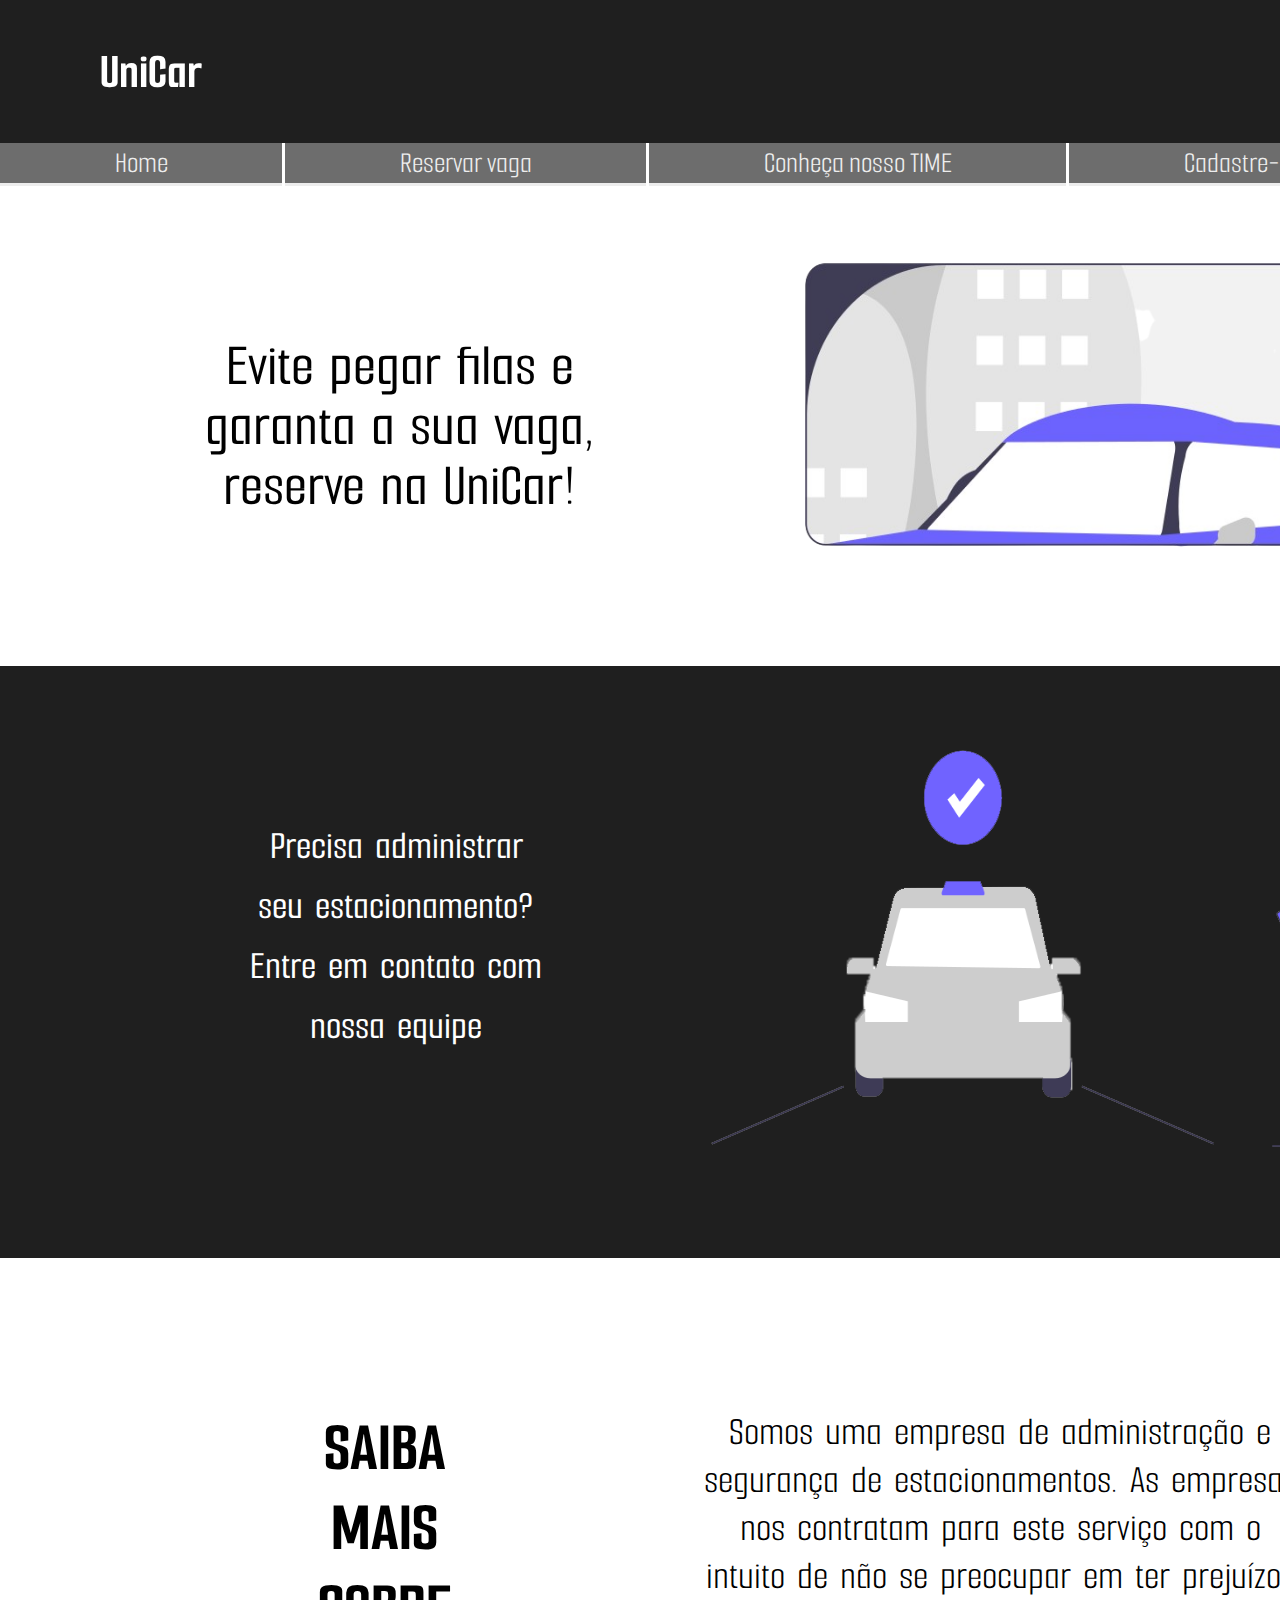
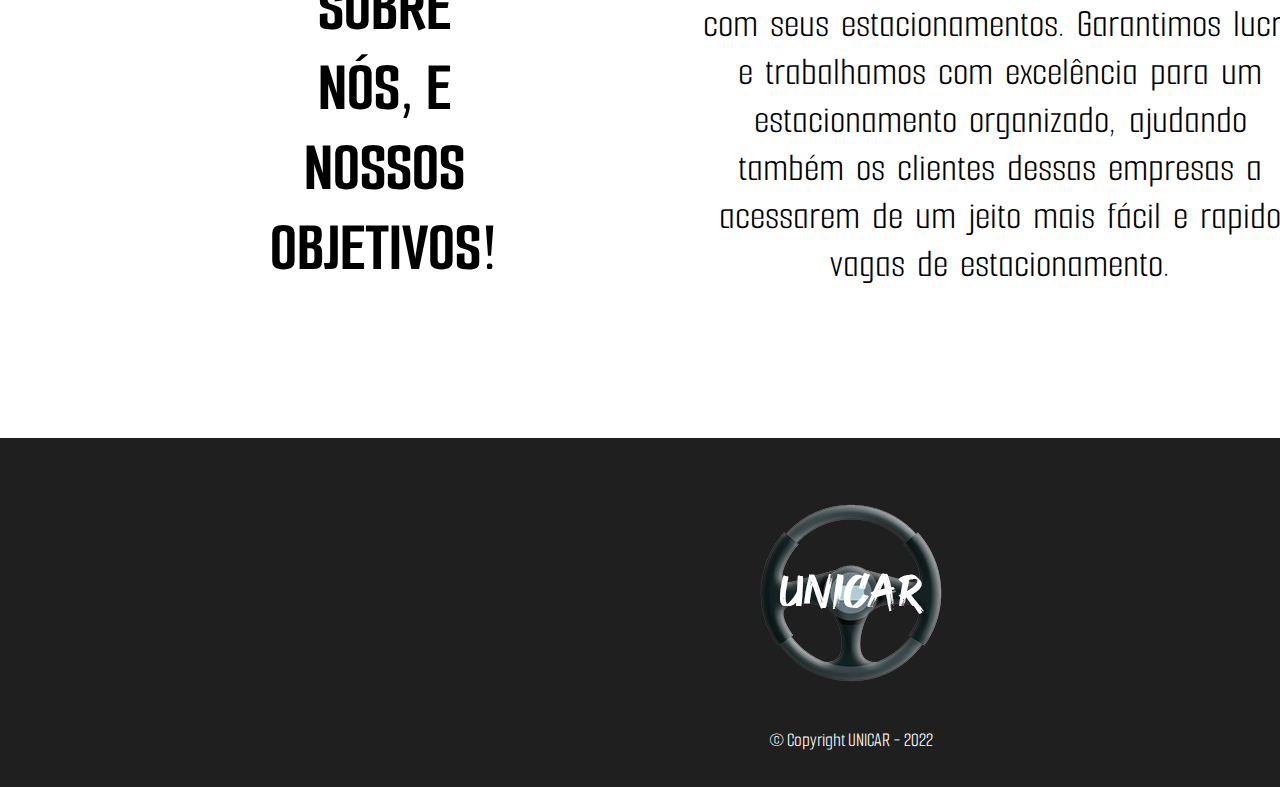
==== index.html @ bcbfcf40 "commit inicial" ====
<!DOCTYPE html>
<html lang="PT-BR">
  <head>
    <meta charset="UTF-8" />
    <meta http-equiv="X-UA-Compatible" content="IE=edge" />
    <meta name="viewport" content="width=device-width, initial-scale=1.0" />

    <link rel="icon" href="icon/icone.png"/>
    <link rel="stylesheet" href="src/style.css" />
    <link rel="stylesheet" href="src/global.css" />

    <link rel="preconnect" href="https://fonts.googleapis.com" />
    <link rel="preconnect" href="https://fonts.gstatic.com" crossorigin />
    <link
      href="https://fonts.googleapis.com/css2?family=Smooch+Sans:wght@400;500&display=swap"
      rel="stylesheet"
    />

    <title>UNICAR</title>
  </head>

  <body>
    <header>
      <div class="logo">
        <h2>UniCar</h2>
      </div>
      <div class="menu">
        <nav>
          <ul>
            <li><a href="index.html">Home</a></li>
            <li><a href="reserva.html">Reservar vaga</a></li>
            <li><a href="Equipe.html">Conheça nosso TIME</a></li>
            <li><a href="cadastro.html">Cadastre-se</a></li>
            <li><a href="login.html">Login</a></li>
          </ul>
        </nav>
      </div>
    </header>
    <main>
      <div class="banner-1">
        <p>
          Evite pegar filas e<br />
          garanta a sua vaga,<br />
          reserve na UniCar!
        </p>
        <img
          src="src/images/LOGO.png" alt=""
        />
      </div>

      <div class="banner-2">
        <p>
          Precisa administrar<br />
          seu estacionamento?<br />
          Entre em contato com<br />
           nossa equipe
        </p>
        <img
          src="src/images/IMAGEM-CENTRAL.png"
          alt=""
        />
      </div>

      <div class="banner-3">
        <div class="sobre-nos">
          <h3>Saiba mais sobre nós,
            e nossos objetivos!</h3>
        </div>
        <p>
          Somos uma empresa de administração e
          segurança de estacionamentos. As empresas nos
          contratam para este serviço com o intuito de não se
          preocupar em ter prejuízos com seus
          estacionamentos. Garantimos lucro e trabalhamos
          com excelência para um estacionamento
          organizado, ajudando também os clientes dessas
          empresas a acessarem de um jeito mais fácil e
          rapido vagas de estacionamento.
        </p>
      </div>

    </main>
    <footer>
      <img src="src/images/LOGO-UNICAR.png" alt="Logo da UNICAR"></img>
      <p class="copyright">&copy; Copyright UNICAR - 2022</p>
    </footer>
  </body>
</html>
---- src/style.css ----
body{
    background-color:rgb(31, 31, 31);
    margin: 0px;
    padding: 0px;
    display: grid;
    grid-template-areas:
        "header header"
        "banner-1 banner-1"
        "banner-2 banner-2"
        "banner-3 banner-3"
        "footer footer";
}
header{
    grid-area: header;
}

@media screen and (max-width: 999px) {

    header {
        width: 100%;
    }
    
}

.logo h2{
    font-size: 50px;
    padding-left: 100px;
    color: #ffffff;
}

.menu ul {
	padding:0px;
	margin:0px;
	background-color:#ffffff;
	list-style:none;
}

.menu ul li { 
    display: inline;
    justify-content: space-between;
}

.menu ul li a {
	padding: 2px 114.5px;
	display: inline-block;
	background-color:#6D6D6D;
	color: #EDEDED;
	text-decoration: none;
	border-bottom:3px solid #EDEDED;
    font-size: 30px;
}
.menu ul li a:hover {
	background-color:#D6D6D6;
	color: #6D6D6D;
	border-bottom:3px solid #6c5ec9;
    
}

.banner-1{
    grid-area: banner-1;
    display: flex;
    justify-content: space-between;
    background-color: #ffffff;
    text-align: center;
}


.banner-1 img {
    padding-right: 185px; 
    width:816px;
    height:438px;
}
.imagem-inicial {
    padding-right: 200px;
    margin: 50px 100px;
    width: 100%;
}

.banner-1 p{
    font-weight: 500;
    margin: 150px 50px;
    width: 500px;
    font-size: 60px;
    line-height: 60px;
    padding-left: 100px;
    text-align: center;
    word-spacing: 5px;
}
.banner-2{
    grid-area: banner-2;
    display: flex;
    justify-content: space-between;
}
.banner-2 img {
    padding-right: 130px; 
    width:959px;
    height:592px;
}
.banner-2 p{
    font-weight: 500;
    color: #ffffff;
    margin: 150px 50px;
    font-size: 40px;
    line-height: 60px;
    padding-left: 200px;
    text-align: center;
    word-spacing: 5px;
    
}

.banner-3{
    grid-area: banner-3;
    margin: auto;
    display: flex;
    justify-content: space-between;
    background-color: #ffffff;
}

.sobre-nos{
    font-weight: 500;
    text-transform: uppercase;
    font-size: 60px;
    text-align: center;    
    line-height: 80px;
    padding-left: 220px;
    margin: 80px 50px;
    
}

.banner-3 p{
    margin: 150px 50px;
    font-size: 40px;
    text-align: center;
    padding-left: 100px;
    padding-right: 350px;
    word-spacing: 5px;
}

footer{
    grid-area: footer;
    text-align: center;
    margin-top: 0px;
    padding: 30px 0;
}

.copyright {
	color: #ffffff;
	font-size: 20px;
	margin: 5px 0;
}
---- src/global.css ----
*{
    font-family: 'Smooch Sans', sans-serif;
}
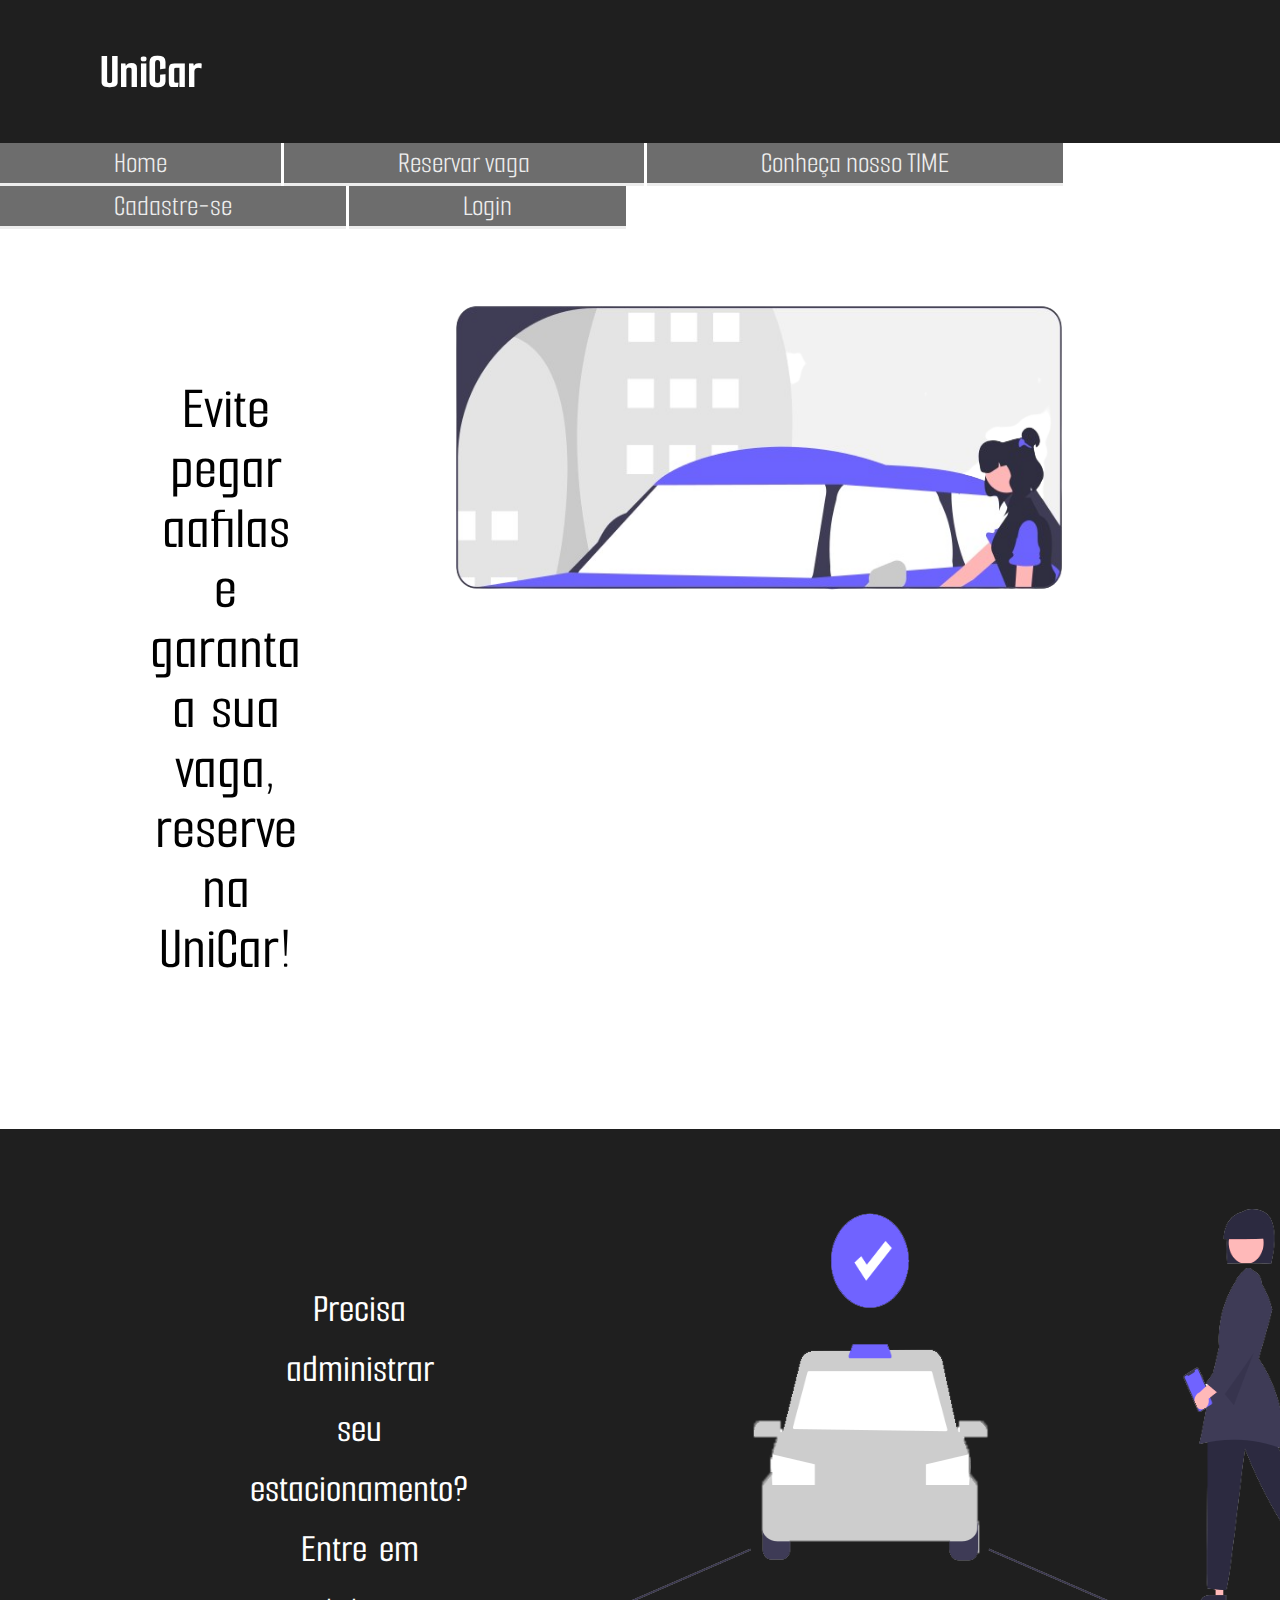
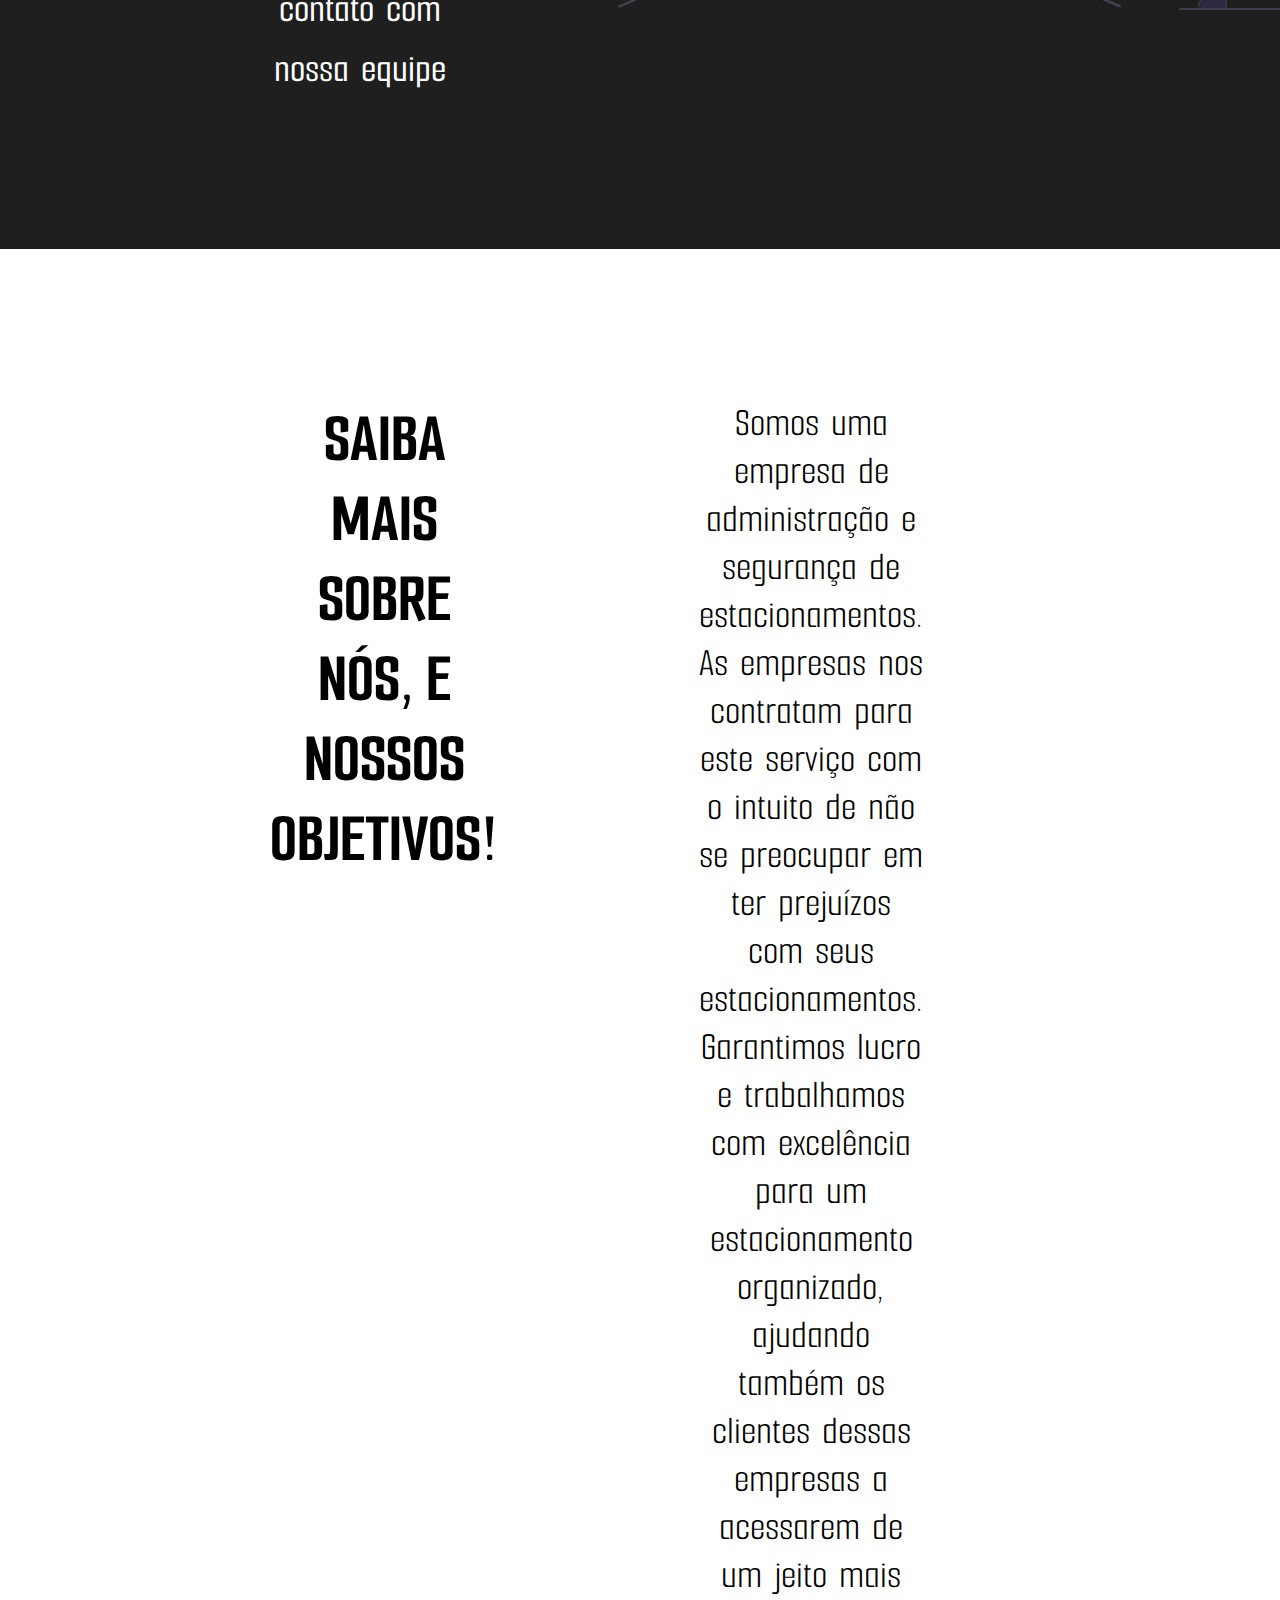
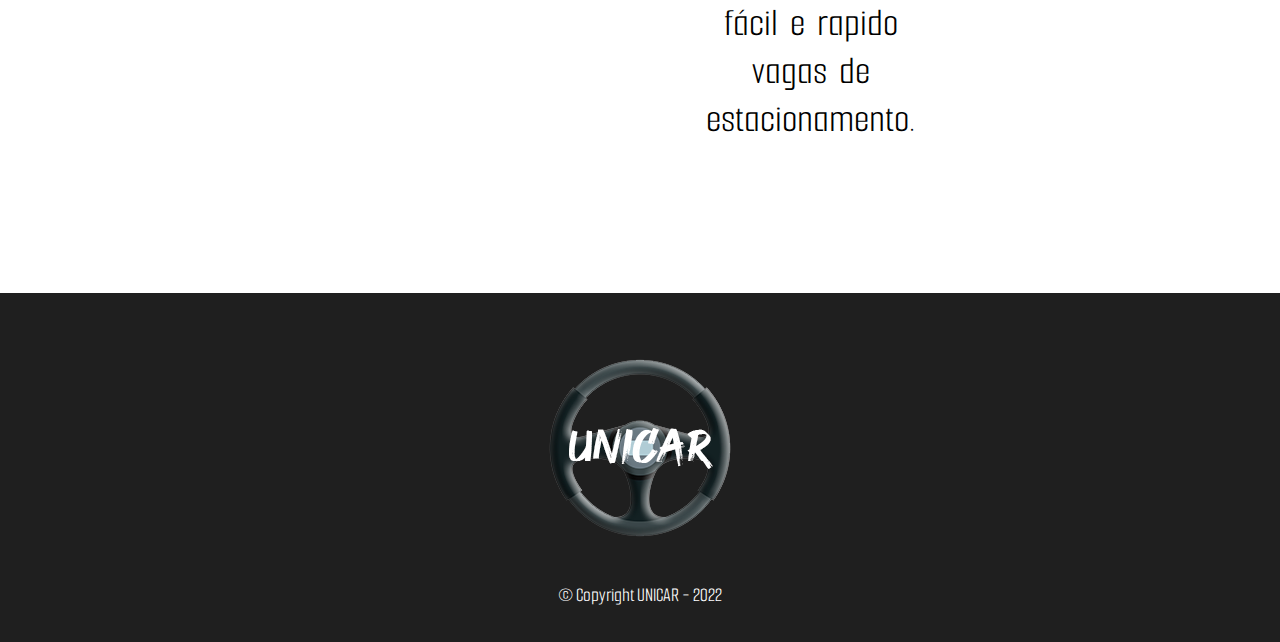
==== commit c389dbcc: "UNICAR" ====
--- a/index.html
+++ b/index.html
@@ -39,7 +39,7 @@
     <main>
       <div class="banner-1">
         <p>
-          Evite pegar filas e<br />
+          Evite pegar aafilas e<br />
           garanta a sua vaga,<br />
           reserve na UniCar!
         </p>
--- a/src/style.css
+++ b/src/style.css
@@ -2,7 +2,6 @@
     background-color:rgb(31, 31, 31);
     margin: 0px;
     padding: 0px;
-    display: grid;
     grid-template-areas:
         "header header"
         "banner-1 banner-1"
@@ -12,14 +11,6 @@
 }
 header{
     grid-area: header;
-}
-
-@media screen and (max-width: 999px) {
-
-    header {
-        width: 100%;
-    }
-    
 }
 
 .logo h2{
@@ -41,7 +32,7 @@
 }
 
 .menu ul li a {
-	padding: 2px 114.5px;
+	padding: 2px 114px;
 	display: inline-block;
 	background-color:#6D6D6D;
 	color: #EDEDED;
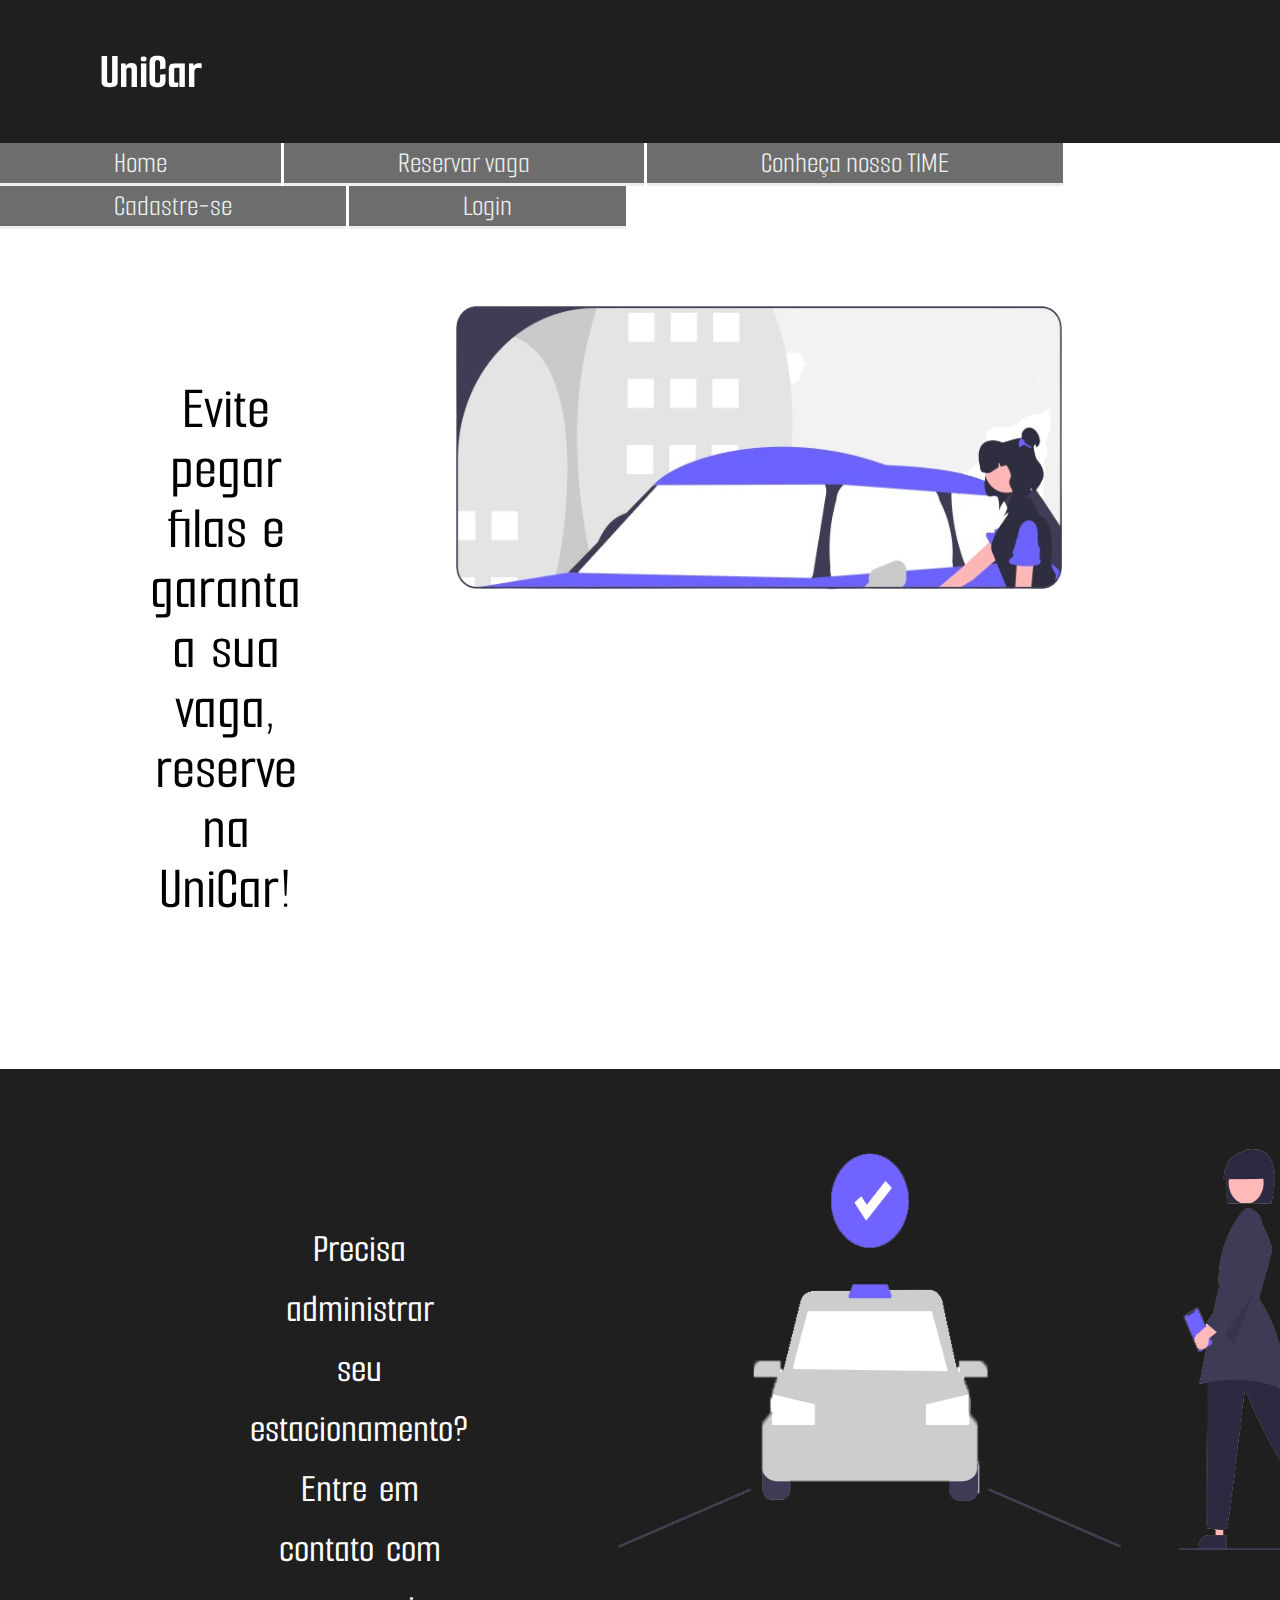
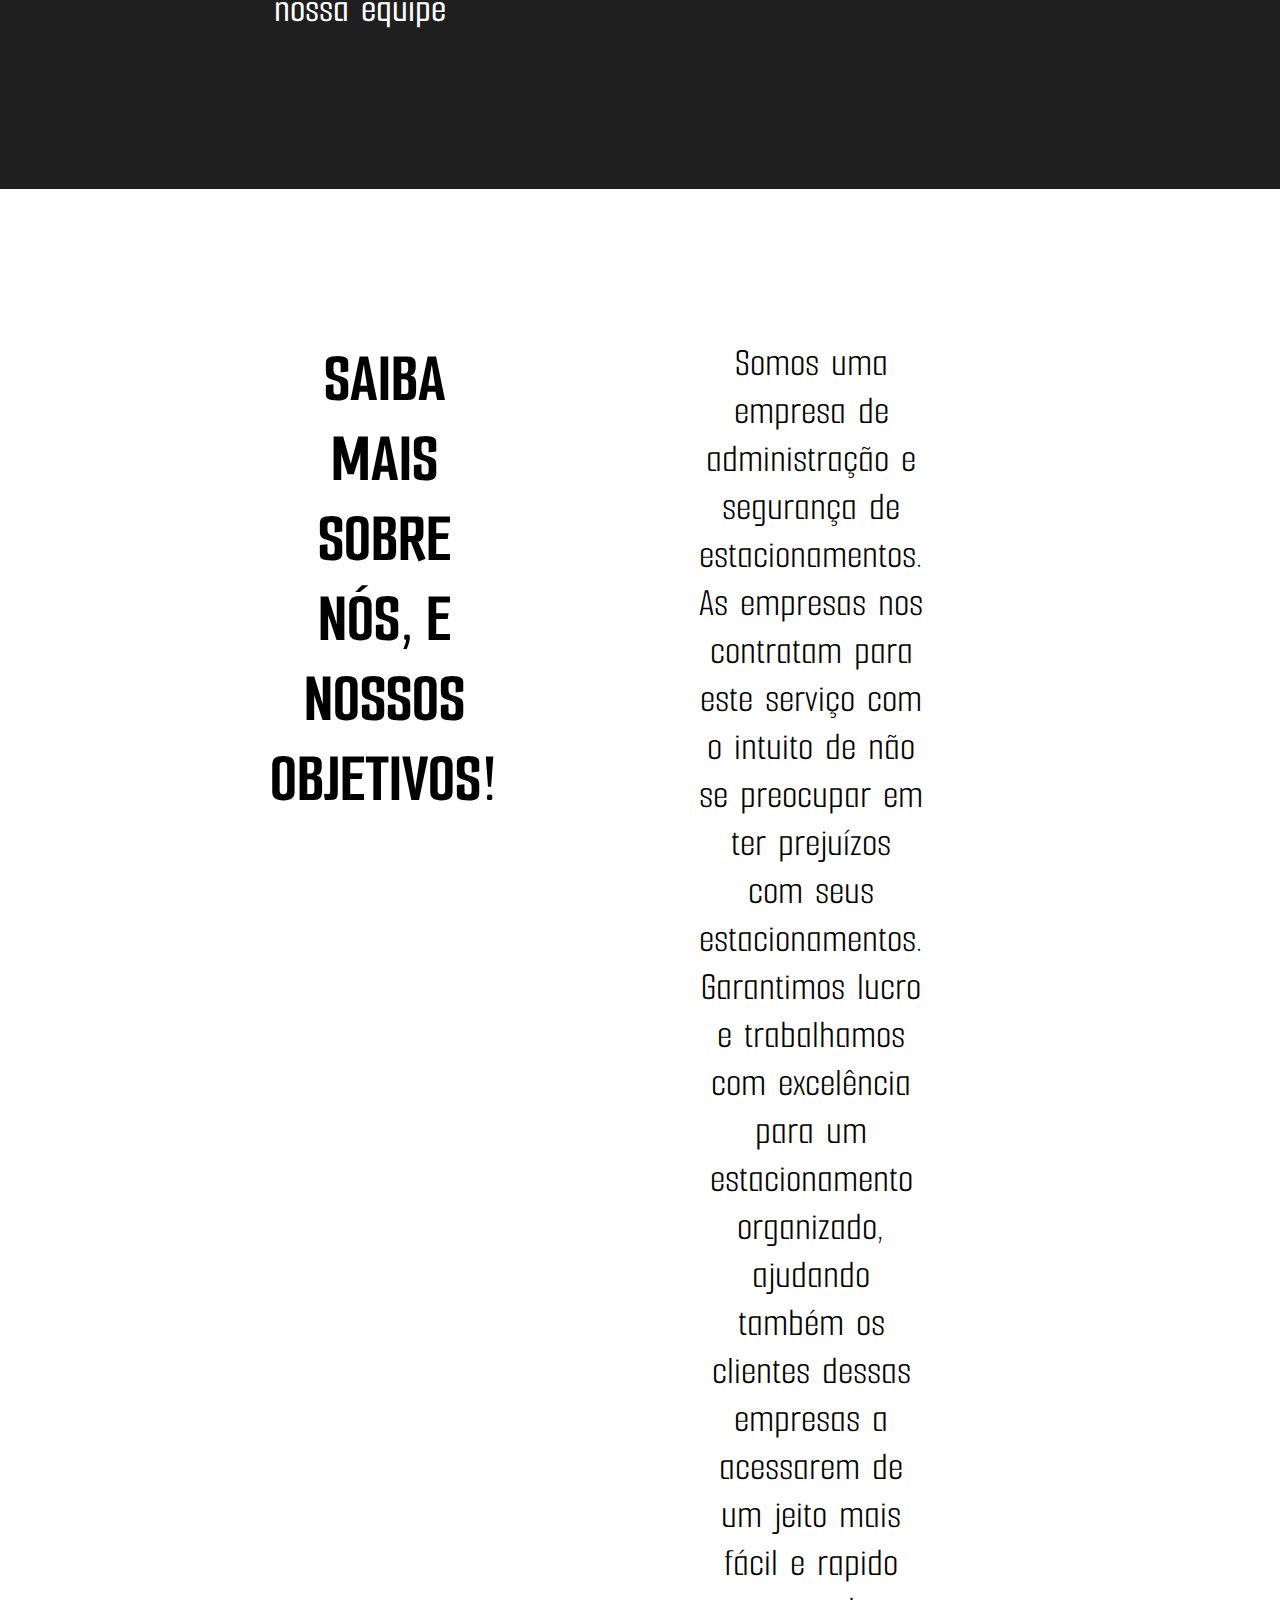
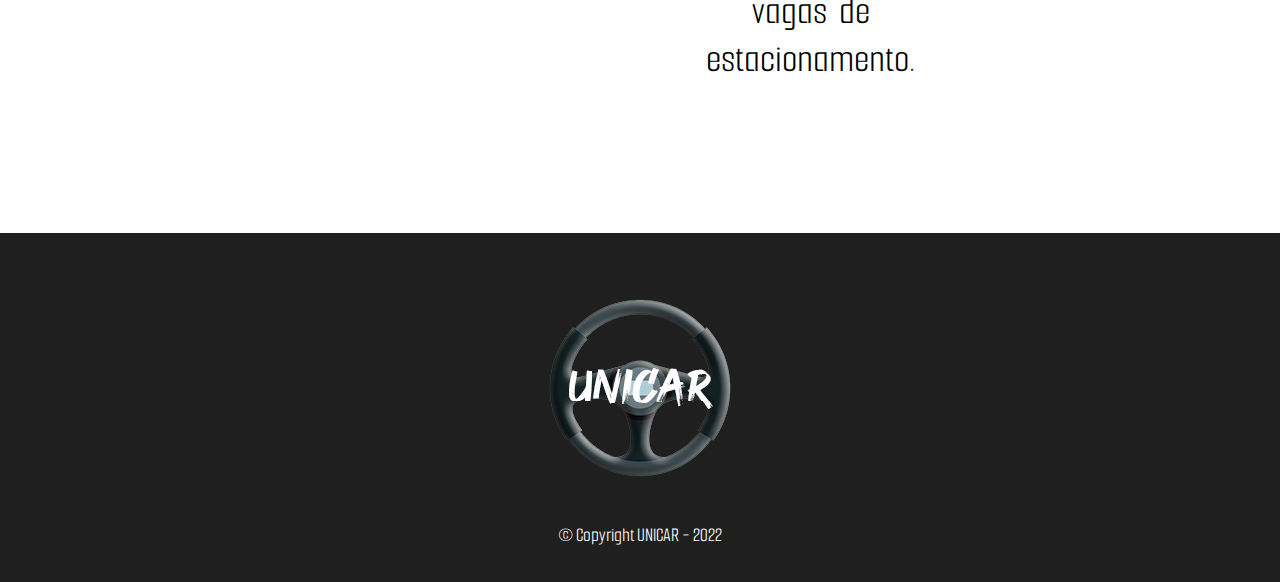
==== commit 1222dcf3: "controller/dao/model" ====
--- a/index.html
+++ b/index.html
@@ -28,7 +28,7 @@
         <nav>
           <ul>
             <li><a href="index.html">Home</a></li>
-            <li><a href="reserva.html">Reservar vaga</a></li>
+            <li><a href="reserva.php">Reservar vaga</a></li>
             <li><a href="Equipe.html">Conheça nosso TIME</a></li>
             <li><a href="cadastro.html">Cadastre-se</a></li>
             <li><a href="login.html">Login</a></li>
@@ -39,7 +39,7 @@
     <main>
       <div class="banner-1">
         <p>
-          Evite pegar aafilas e<br />
+          Evite pegar filas e<br />
           garanta a sua vaga,<br />
           reserve na UniCar!
         </p>
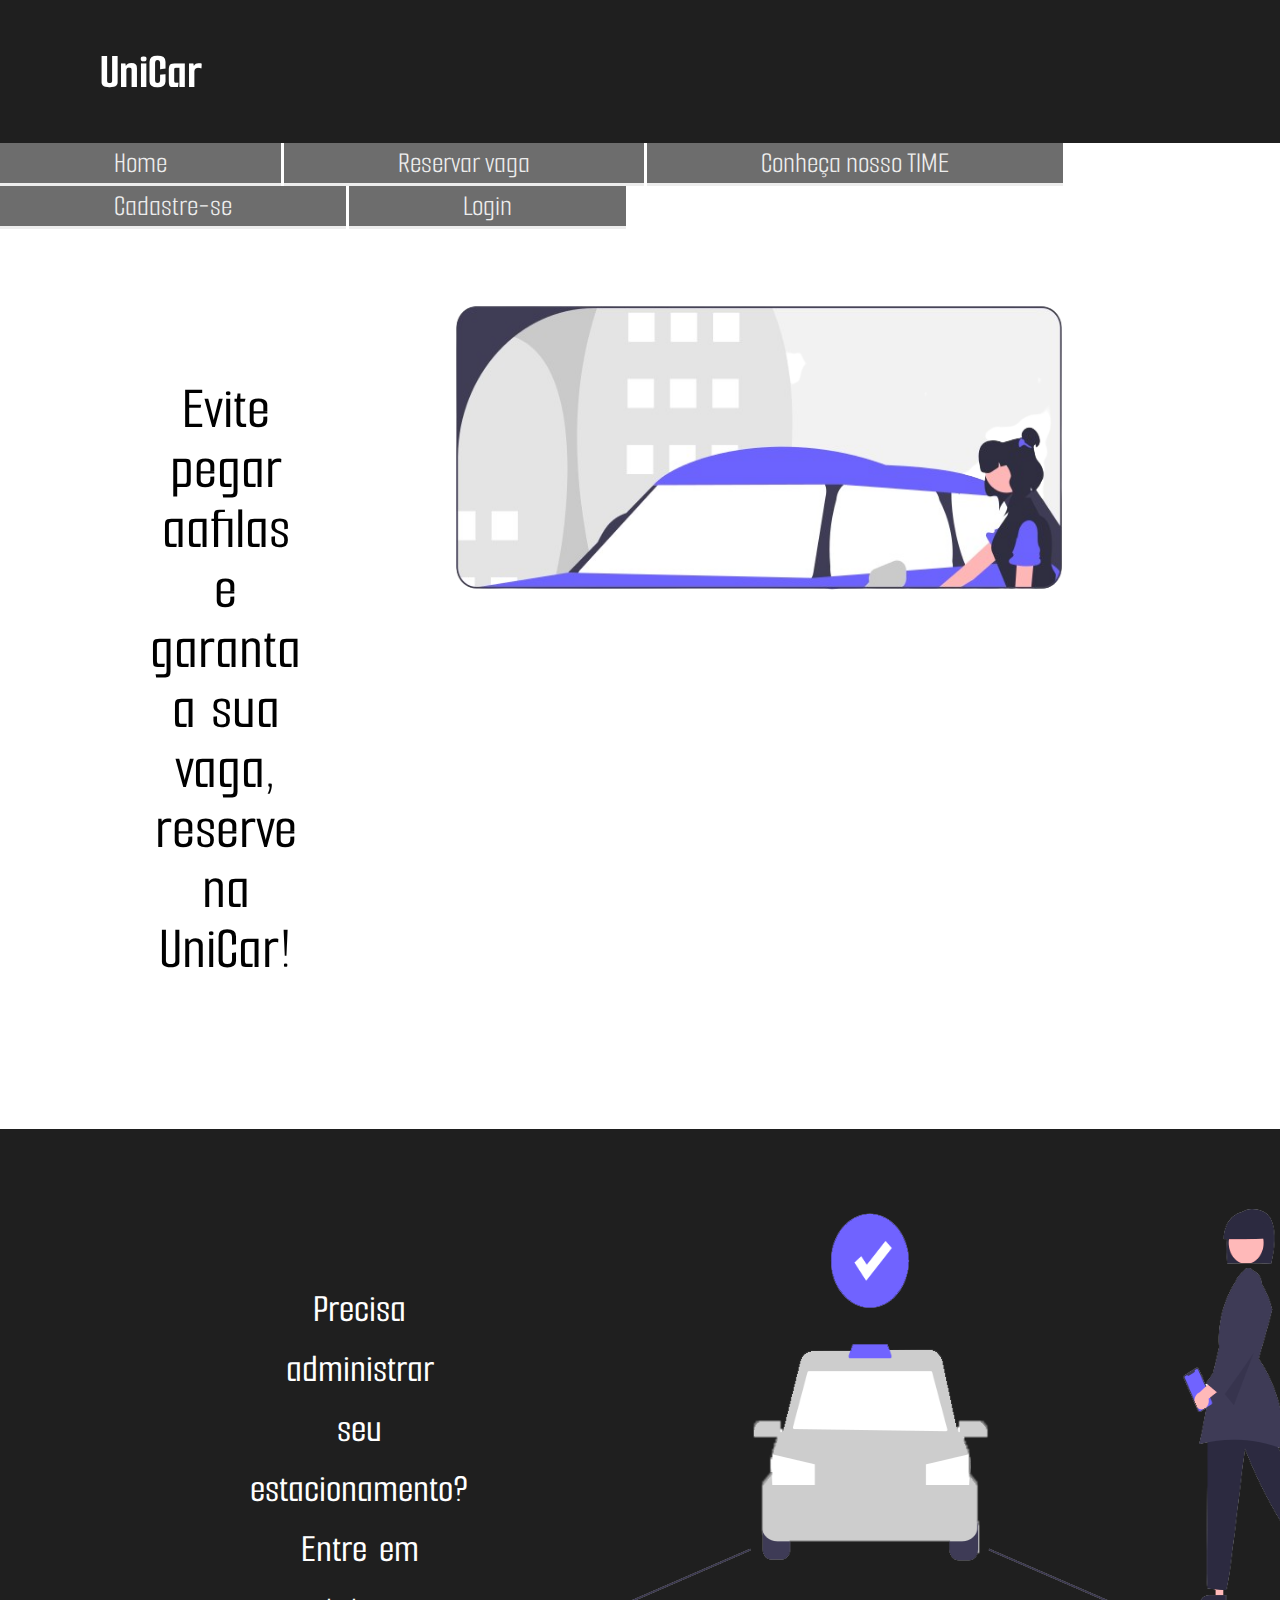
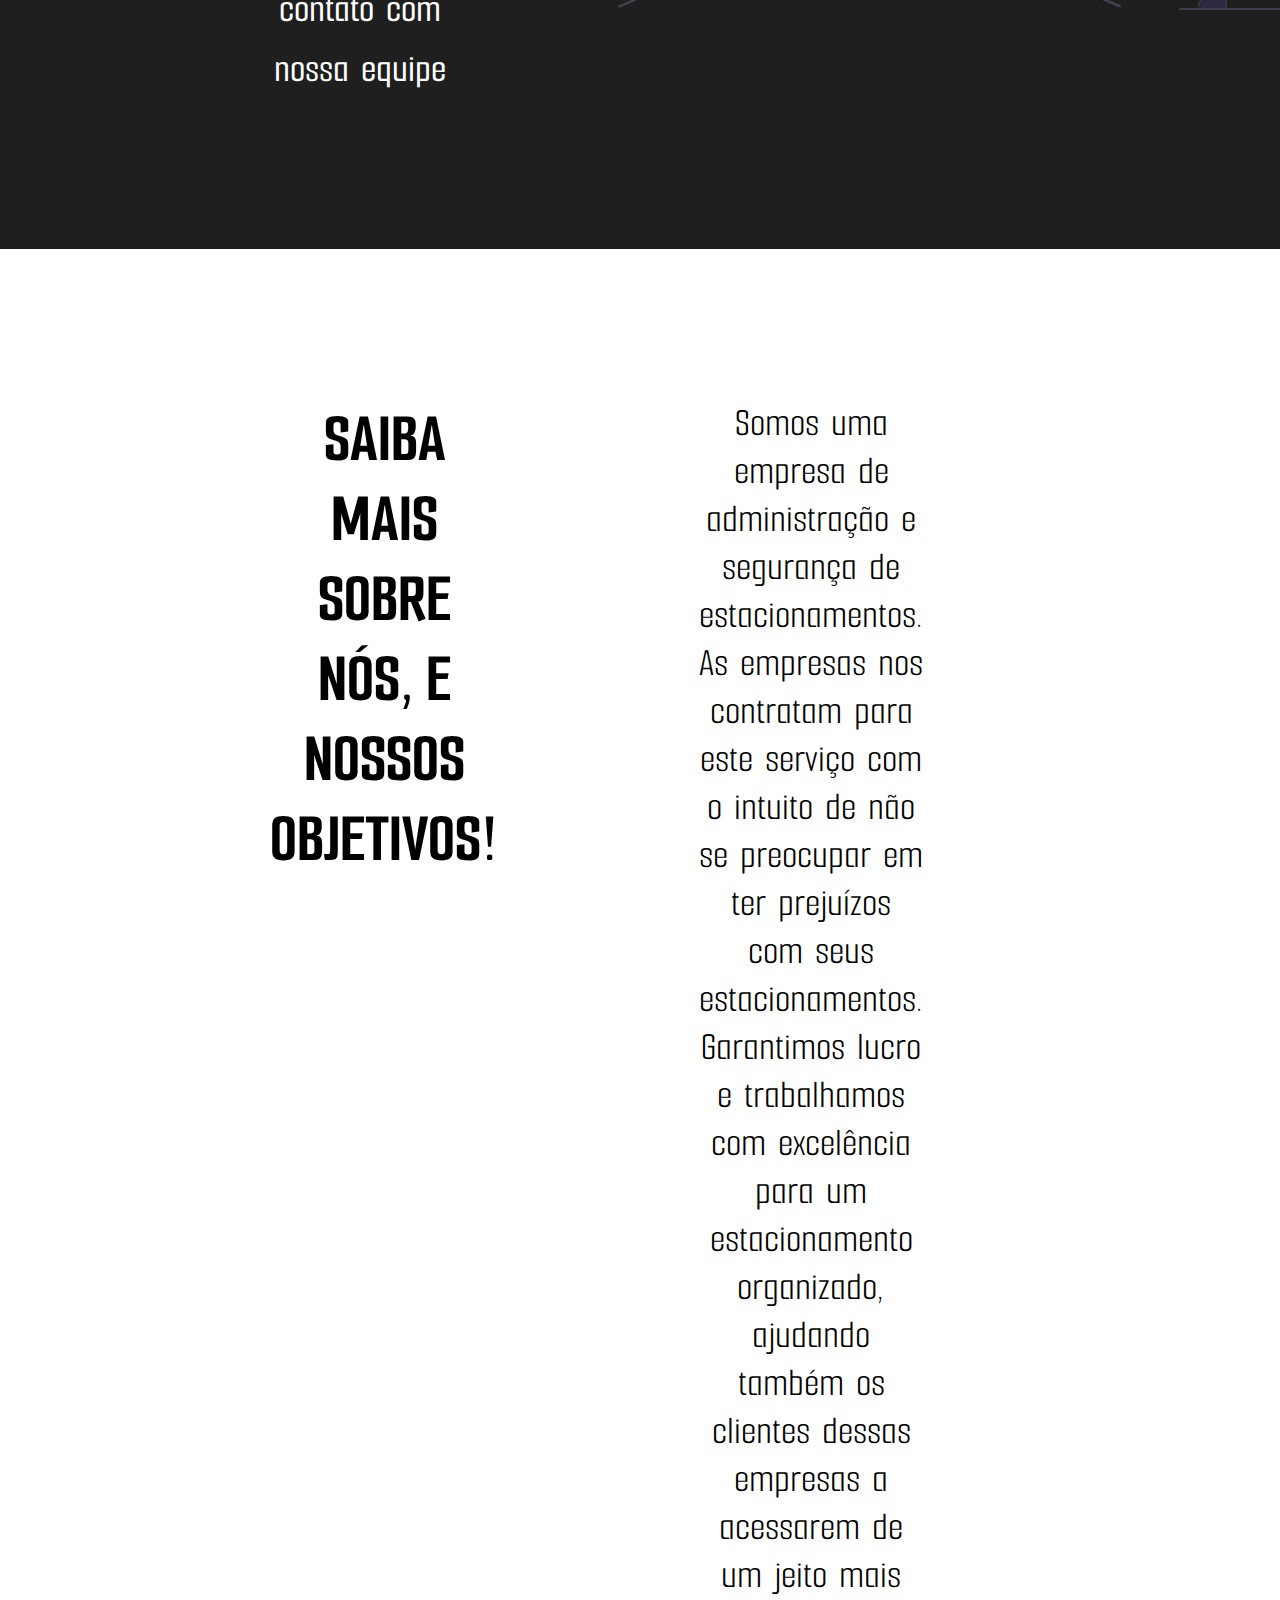
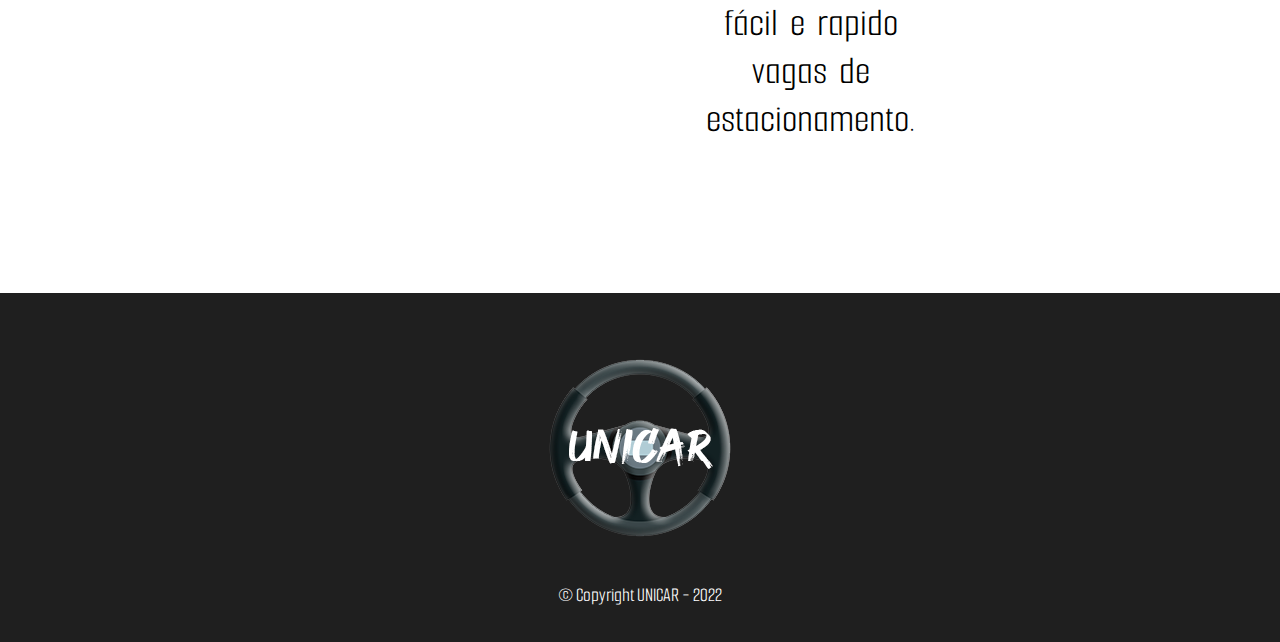
==== commit 9e2e001a: "test" ====
--- a/index.html
+++ b/index.html
@@ -28,7 +28,7 @@
         <nav>
           <ul>
             <li><a href="index.html">Home</a></li>
-            <li><a href="reserva.php">Reservar vaga</a></li>
+            <li><a href="reserva.html">Reservar vaga</a></li>
             <li><a href="Equipe.html">Conheça nosso TIME</a></li>
             <li><a href="cadastro.html">Cadastre-se</a></li>
             <li><a href="login.html">Login</a></li>
@@ -39,7 +39,7 @@
     <main>
       <div class="banner-1">
         <p>
-          Evite pegar filas e<br />
+          Evite pegar aafilas e<br />
           garanta a sua vaga,<br />
           reserve na UniCar!
         </p>
--- a/src/style.css
+++ b/src/style.css
@@ -46,6 +46,7 @@
 	border-bottom:3px solid #6c5ec9;
     
 }
+
 
 .banner-1{
     grid-area: banner-1;
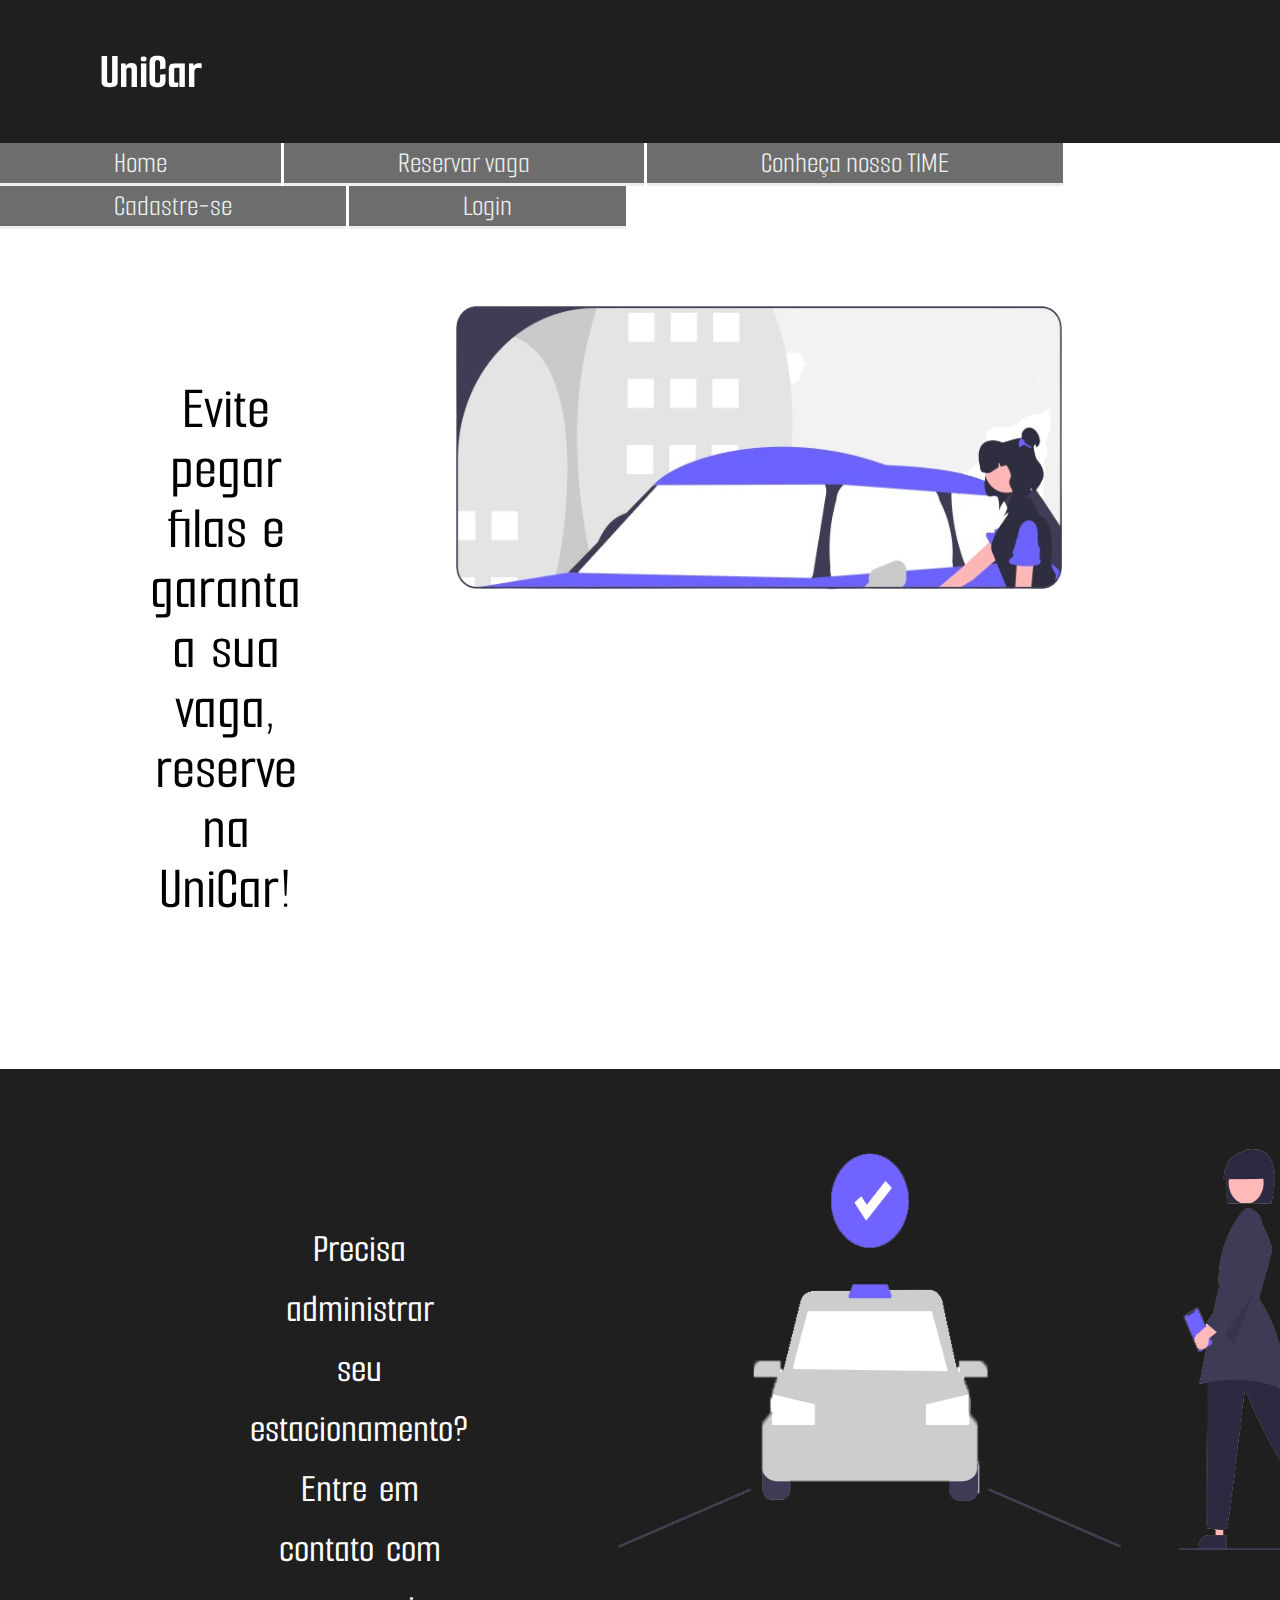
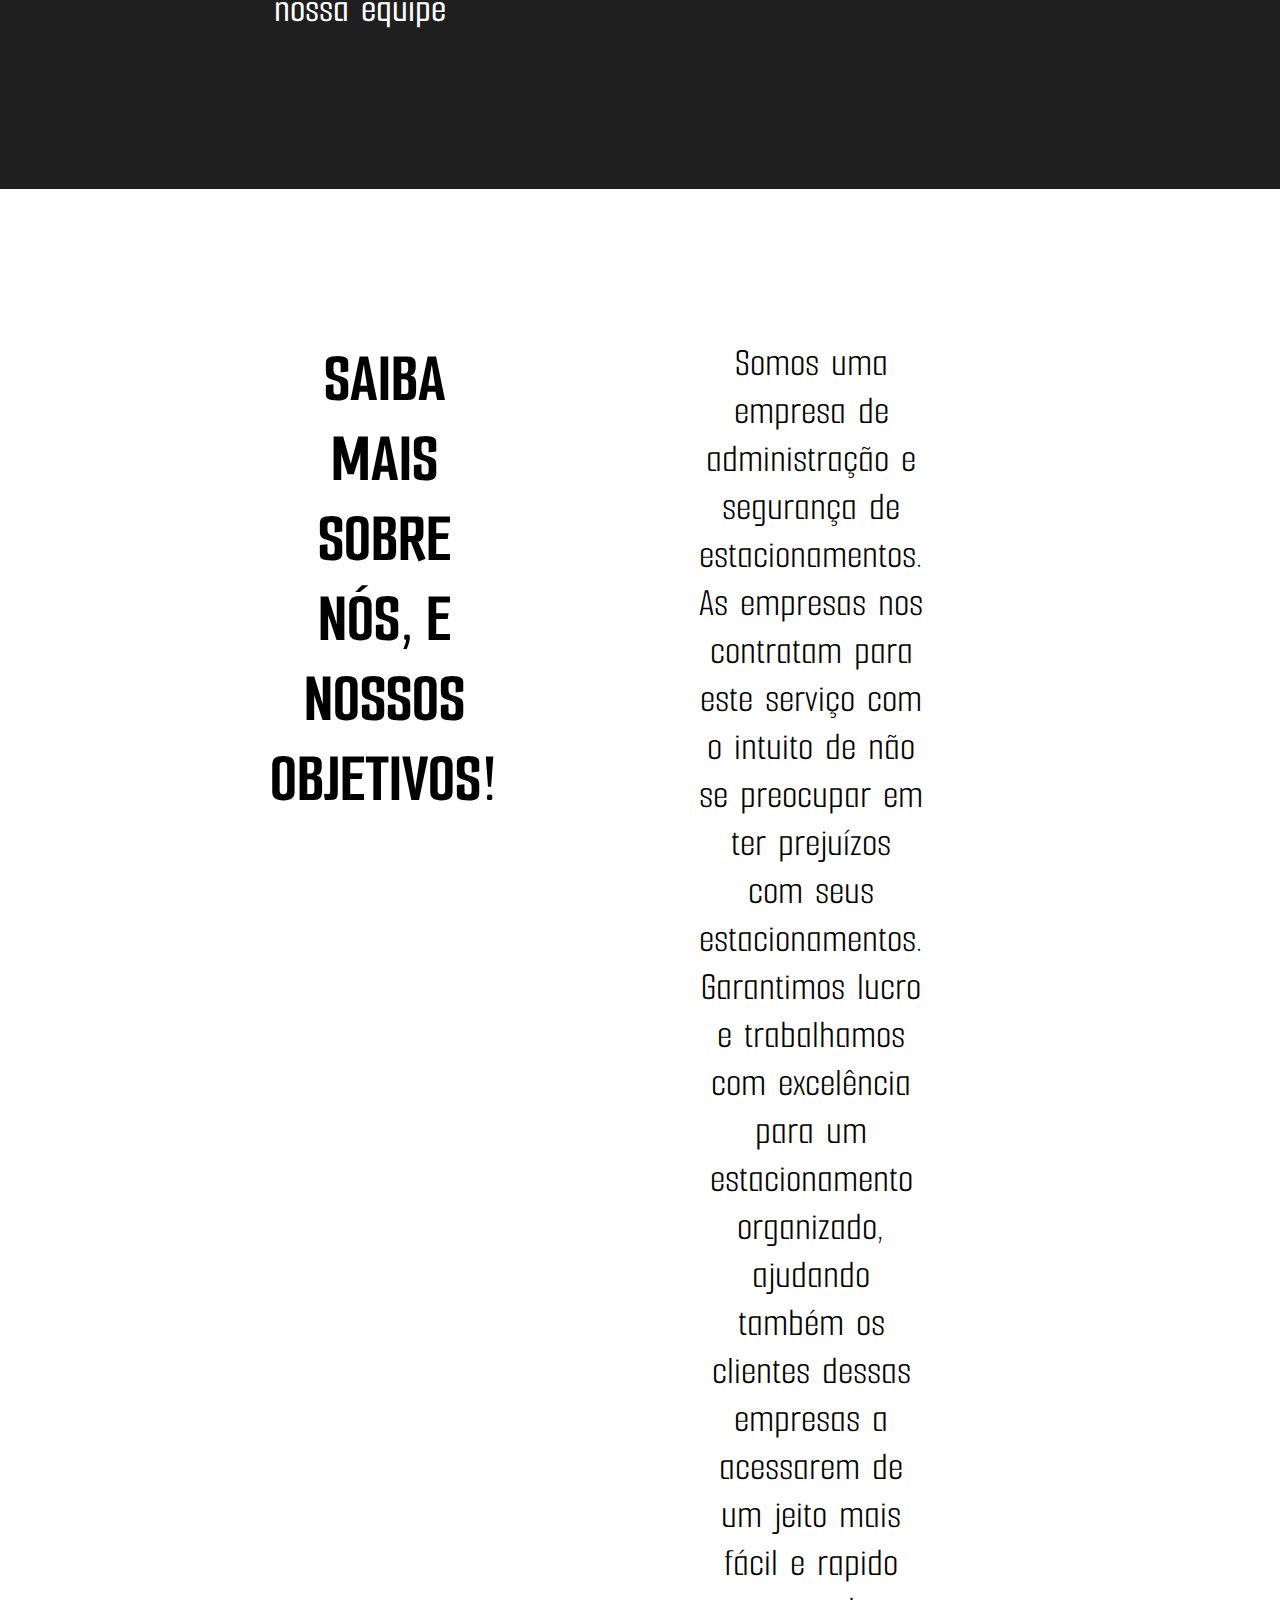
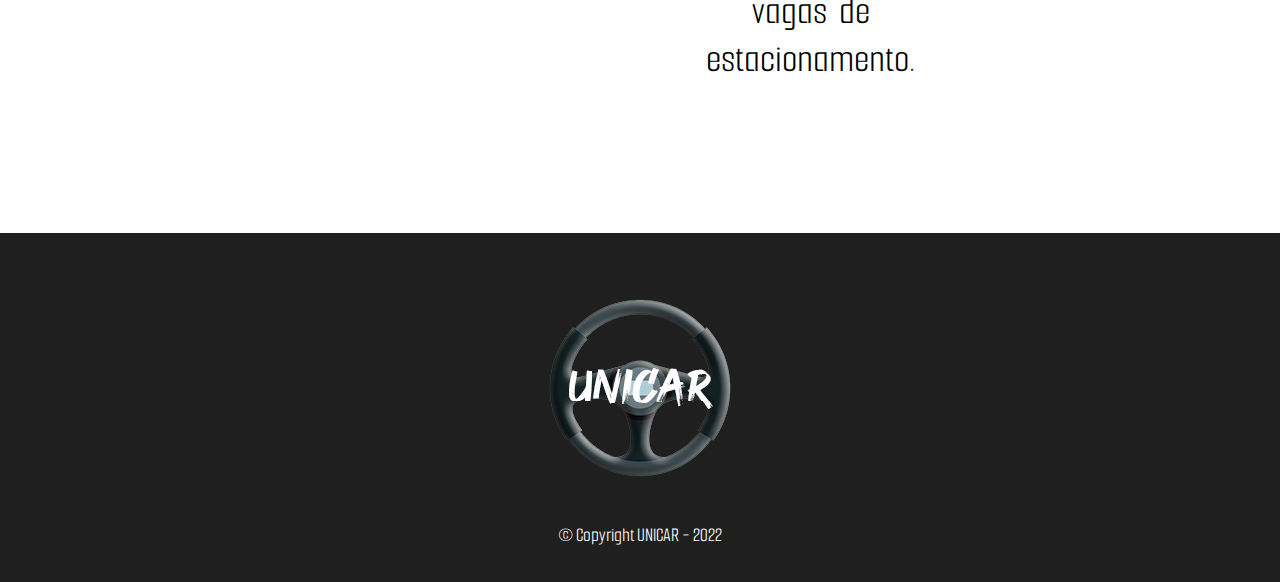
==== commit 7f7dc8ff: "Update index.html" ====
--- a/index.html
+++ b/index.html
@@ -24,22 +24,36 @@
       <div class="logo">
         <h2>UniCar</h2>
       </div>
+
+      <div class="menu-icon" onclick="abrirMenu()">
+        <img src="src/images/hamburguer.png"> 
+      </div>
+
       <div class="menu">
         <nav>
           <ul>
             <li><a href="index.html">Home</a></li>
-            <li><a href="reserva.html">Reservar vaga</a></li>
+            <li><a href="reserva.php">Reservar vaga</a></li>
             <li><a href="Equipe.html">Conheça nosso TIME</a></li>
             <li><a href="cadastro.html">Cadastre-se</a></li>
             <li><a href="login.html">Login</a></li>
           </ul>
         </nav>
+        <script>
+          var menu = document.querySelector('.menu ul');
+          var menuIcon = document.querySelector('.menu-icon');
+
+          function abrirMenu(){
+            menu.classList.toggle('open');
+          }
+        </script>
+
       </div>
     </header>
     <main>
       <div class="banner-1">
         <p>
-          Evite pegar aafilas e<br />
+          Evite pegar filas e<br />
           garanta a sua vaga,<br />
           reserve na UniCar!
         </p>
--- a/src/style.css
+++ b/src/style.css
@@ -47,6 +47,56 @@
     
 }
 
+.menu-icon {
+    display: none;
+    cursor: pointer;
+}
+
+.menu-icon img {
+    filter: invert(1);
+
+}
+@media (max-width: 940px) {
+
+    .menu-icon {
+        display: block;
+        padding-left: 80%;
+        z-index: 10;
+    }
+
+    .menu {
+        width: 100%;
+         
+    }
+    
+    .menu ul {
+        position: fixed;
+        top: 0;
+        right: 0;
+        width: 60%;
+        height: 100%;
+        display: flex;
+        justify-content: center;
+        align-items: left;
+        flex-direction: column; 
+        transform: translateX(100%);
+        transition: transform 0.6s ease-in;
+        background-color: #0000008c;
+    }
+    .menu ul.open { 
+        transform: translateX(0);
+    }
+
+    .menu ul li {
+        margin: 10px 0;
+    }
+    .menu ul li a {
+        font-size: 1.6rem;
+        padding: 0.1% 15%;
+        text-align: left;
+        background-color: transparent;
+    }
+}
 
 .banner-1{
     grid-area: banner-1;
